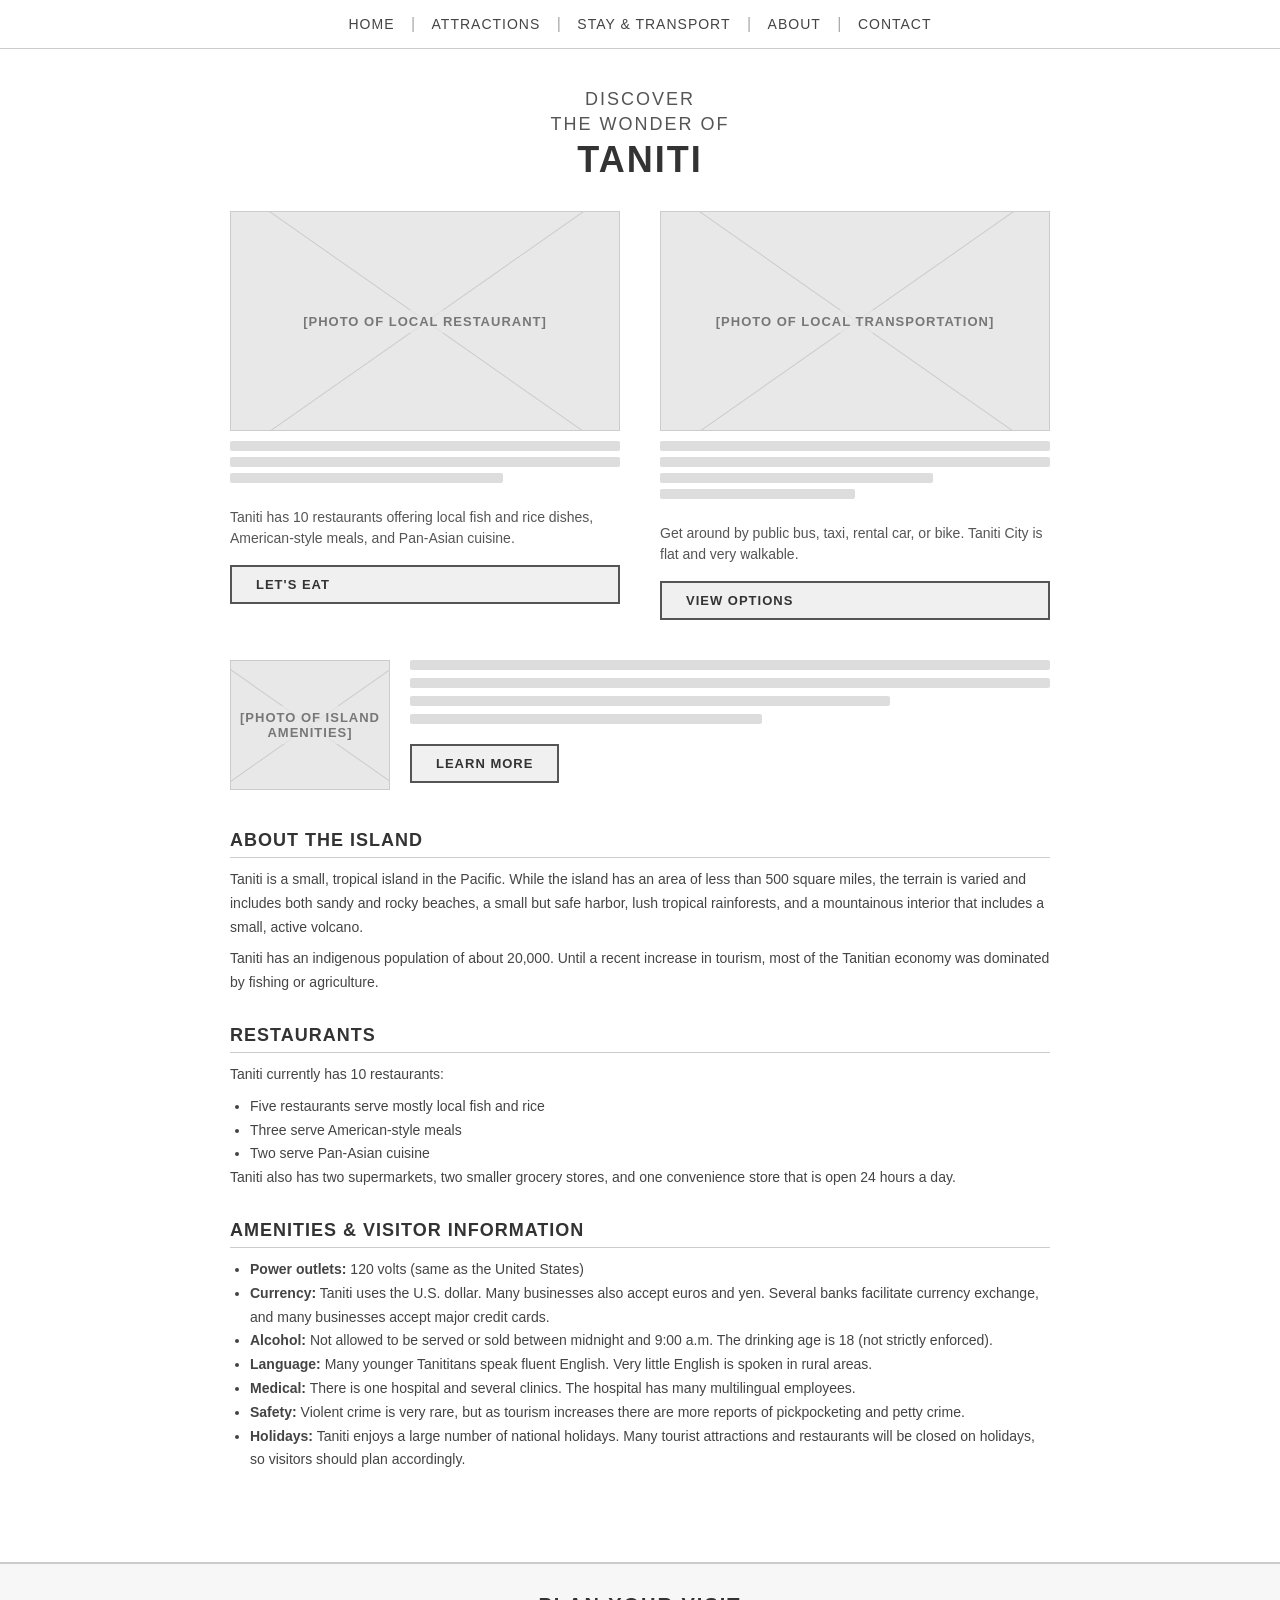
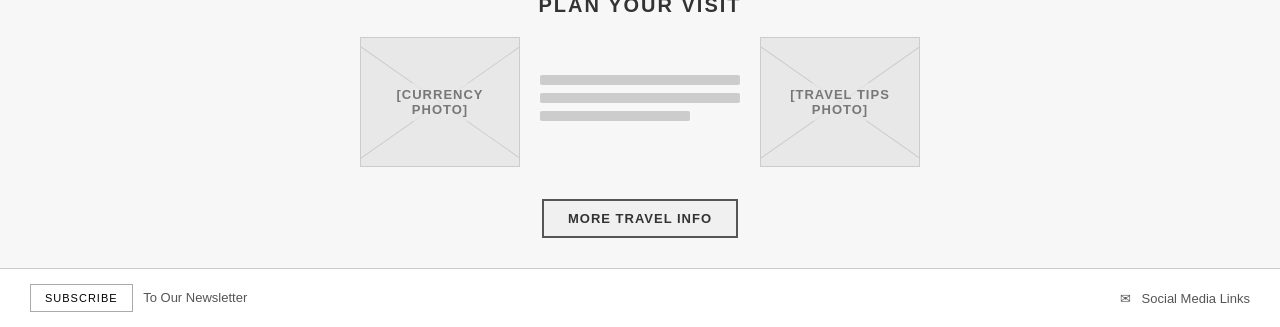
==== about.html @ 229e01f5 "Initial commit: Taniti tourism website 5-page static site with HTML and CSS only. Pages: Home, Attra" ====
<!DOCTYPE html>
<html lang="en">
<head>
    <meta charset="UTF-8">
    <meta name="viewport" content="width=device-width, initial-scale=1.0">
    <title>Taniti - About</title>
    <link rel="stylesheet" href="style.css">
</head>
<body>

    <!-- Navigation -->
    <nav>
        <a href="index.html">Home</a>
        <span>|</span>
        <a href="attractions.html">Attractions</a>
        <span>|</span>
        <a href="stay.html">Stay &amp; Transport</a>
        <span>|</span>
        <a href="about.html">About</a>
        <span>|</span>
        <a href="contact.html">Contact</a>
    </nav>

    <!-- Page Header -->
    <div class="page-header">
        <p>Discover</p>
        <p>the Wonder of</p>
        <h1>Taniti</h1>
    </div>

    <!-- Main Content -->
    <div class="content">

        <!-- Restaurants and Local Transportation (top two cards) -->
        <div class="two-col">

            <div class="card">
                <div class="img-placeholder img-large">
                    <span>[PHOTO OF LOCAL RESTAURANT]</span>
                </div>
                <div class="card-lines">
                    <div class="line"></div>
                    <div class="line"></div>
                    <div class="line short"></div>
                </div>
                <p>
                    Taniti has 10 restaurants offering local fish and rice dishes,
                    American-style meals, and Pan-Asian cuisine.
                </p>
                <a href="#restaurants" class="btn">Let's Eat</a>
            </div>

            <div class="card">
                <div class="img-placeholder img-large">
                    <span>[PHOTO OF LOCAL TRANSPORTATION]</span>
                </div>
                <div class="card-lines">
                    <div class="line"></div>
                    <div class="line"></div>
                    <div class="line short"></div>
                    <div class="line shorter"></div>
                </div>
                <p>
                    Get around by public bus, taxi, rental car, or bike.
                    Taniti City is flat and very walkable.
                </p>
                <a href="stay.html#transport-info" class="btn">View Options</a>
            </div>

        </div>

        <!-- Amenities (side card layout) -->
        <div class="side-card">
            <div class="img-placeholder img-small">
                <span>[PHOTO OF ISLAND AMENITIES]</span>
            </div>
            <div class="side-text">
                <div class="line"></div>
                <div class="line"></div>
                <div class="line short"></div>
                <div class="line shorter"></div>
                <a href="#amenities" class="btn">Learn More</a>
            </div>
        </div>

        <!-- About the Island -->
        <div class="about-text">
            <h2>About the Island</h2>
            <p>
                Taniti is a small, tropical island in the Pacific. While the island has an
                area of less than 500 square miles, the terrain is varied and includes both
                sandy and rocky beaches, a small but safe harbor, lush tropical rainforests,
                and a mountainous interior that includes a small, active volcano.
            </p>
            <p>
                Taniti has an indigenous population of about 20,000. Until a recent increase
                in tourism, most of the Tanitian economy was dominated by fishing or agriculture.
            </p>
        </div>

        <!-- Restaurants -->
        <div class="about-text" id="restaurants">
            <h2>Restaurants</h2>
            <p>Taniti currently has 10 restaurants:</p>
            <ul>
                <li>Five restaurants serve mostly local fish and rice</li>
                <li>Three serve American-style meals</li>
                <li>Two serve Pan-Asian cuisine</li>
            </ul>
            <p>
                Taniti also has two supermarkets, two smaller grocery stores, and one
                convenience store that is open 24 hours a day.
            </p>
        </div>

        <!-- Amenities -->
        <div class="about-text" id="amenities">
            <h2>Amenities &amp; Visitor Information</h2>
            <ul>
                <li><strong>Power outlets:</strong> 120 volts (same as the United States)</li>
                <li><strong>Currency:</strong> Taniti uses the U.S. dollar. Many businesses also accept euros and yen. Several banks facilitate currency exchange, and many businesses accept major credit cards.</li>
                <li><strong>Alcohol:</strong> Not allowed to be served or sold between midnight and 9:00 a.m. The drinking age is 18 (not strictly enforced).</li>
                <li><strong>Language:</strong> Many younger Tanititans speak fluent English. Very little English is spoken in rural areas.</li>
                <li><strong>Medical:</strong> There is one hospital and several clinics. The hospital has many multilingual employees.</li>
                <li><strong>Safety:</strong> Violent crime is very rare, but as tourism increases there are more reports of pickpocketing and petty crime.</li>
                <li><strong>Holidays:</strong> Taniti enjoys a large number of national holidays. Many tourist attractions and restaurants will be closed on holidays, so visitors should plan accordingly.</li>
            </ul>
        </div>

    </div>

    <!-- Plan Your Visit Section -->
    <div class="plan-section">
        <h2>Plan Your Visit</h2>
        <div class="plan-row">
            <div class="img-placeholder img-small">
                <span>[CURRENCY PHOTO]</span>
            </div>
            <div class="plan-text">
                <div class="line"></div>
                <div class="line"></div>
                <div class="line short"></div>
            </div>
            <div class="img-placeholder img-small">
                <span>[TRAVEL TIPS PHOTO]</span>
            </div>
        </div>
        <a href="stay.html" class="btn">More Travel Info</a>
    </div>

    <!-- Footer -->
    <footer>
        <div>
            <button class="btn-small">Subscribe</button>
            &nbsp; To Our Newsletter
        </div>
        <div>
            &#9993; &nbsp; Social Media Links
        </div>
    </footer>

</body>
</html>
---- style.css ----
/* ============================================
   style.css - Taniti Tourism Website
   Shared styles for all 5 pages
   ============================================ */

/* --- Reset & Base --- */
* {
    margin: 0;
    padding: 0;
    box-sizing: border-box;
}

body {
    font-family: Arial, sans-serif;
    font-size: 16px;
    color: #333;
    background-color: #fff;
}

/* --- Navigation --- */
nav {
    border-bottom: 1px solid #ccc;
    padding: 15px 20px;
    text-align: center;
}

nav a {
    text-decoration: none;
    color: #444;
    font-size: 14px;
    letter-spacing: 1px;
    text-transform: uppercase;
    padding: 0 12px;
}

nav a:hover {
    color: #000;
}

nav span {
    color: #aaa;
}

/* --- Page Header --- */
.page-header {
    text-align: center;
    padding: 40px 20px 30px;
}

.page-header p {
    font-size: 18px;
    letter-spacing: 2px;
    text-transform: uppercase;
    color: #555;
    margin-bottom: 4px;
}

.page-header h1 {
    font-size: 36px;
    font-weight: bold;
    text-transform: uppercase;
    letter-spacing: 2px;
    color: #333;
}

/* --- Main Content Wrapper --- */
.content {
    max-width: 860px;
    margin: 0 auto;
    padding: 0 20px 40px;
}

/* --- Image Placeholder --- */
.img-placeholder {
    background-color: #e8e8e8;
    border: 1px solid #ccc;
    display: flex;
    align-items: center;
    justify-content: center;
    text-align: center;
    font-size: 13px;
    font-weight: bold;
    color: #777;
    text-transform: uppercase;
    letter-spacing: 1px;
    position: relative;
    overflow: hidden;
}

/* X lines across placeholder */
.img-placeholder::before,
.img-placeholder::after {
    content: '';
    position: absolute;
    background-color: #ccc;
    height: 1px;
    width: 141%;
    top: 50%;
    left: -20%;
}

.img-placeholder::before {
    transform: rotate(atan(1));
    transform: rotate(35deg);
}

.img-placeholder::after {
    transform: rotate(-35deg);
}

.img-placeholder span {
    position: relative;
    z-index: 1;
    background: rgba(232,232,232,0.7);
    padding: 4px 8px;
}

/* Common placeholder sizes */
.img-large {
    width: 100%;
    height: 220px;
}

.img-medium {
    width: 100%;
    height: 170px;
}

.img-small {
    width: 160px;
    height: 130px;
    flex-shrink: 0;
}

/* --- Two-Column Grid --- */
.two-col {
    display: grid;
    grid-template-columns: 1fr 1fr;
    gap: 40px;
    margin-bottom: 40px;
}

/* --- Card (image + text + button) --- */
.card {
    display: flex;
    flex-direction: column;
}

.card p {
    margin: 8px 0 4px;
    font-size: 14px;
    color: #555;
    line-height: 1.5;
}

.card .card-lines {
    margin: 10px 0;
}

.card .card-lines .line {
    height: 10px;
    background-color: #ddd;
    margin-bottom: 6px;
    border-radius: 2px;
}

.card .card-lines .line.short {
    width: 70%;
}

.card .card-lines .line.shorter {
    width: 50%;
}

/* --- Buttons --- */
.btn {
    display: inline-block;
    padding: 10px 24px;
    border: 2px solid #555;
    background-color: #f0f0f0;
    color: #333;
    text-decoration: none;
    text-transform: uppercase;
    font-size: 13px;
    letter-spacing: 1px;
    font-weight: bold;
    margin-top: 12px;
    cursor: pointer;
}

.btn:hover {
    background-color: #ddd;
}

/* Center a button */
.btn-center {
    display: block;
    text-align: center;
    margin: 0 auto;
    width: fit-content;
}

/* --- Hero Button (Home page) --- */
.hero-btn {
    display: block;
    padding: 14px 40px;
    border: 2px solid #555;
    background-color: #f0f0f0;
    color: #333;
    text-transform: uppercase;
    font-size: 14px;
    letter-spacing: 2px;
    font-weight: bold;
    text-decoration: none;
    margin: 0 auto 30px;
    width: fit-content;
}

/* --- Side-by-side layout (small image + text) --- */
.side-card {
    display: flex;
    gap: 20px;
    align-items: flex-start;
    margin-bottom: 40px;
}

.side-card .side-text {
    flex: 1;
}

.side-card .side-text .line {
    height: 10px;
    background-color: #ddd;
    margin-bottom: 8px;
    border-radius: 2px;
}

.side-card .side-text .line.short {
    width: 75%;
}

.side-card .side-text .line.shorter {
    width: 55%;
}

/* --- Plan Your Visit / Footer Section --- */
.plan-section {
    border-top: 2px solid #ccc;
    background-color: #f7f7f7;
    padding: 30px 20px;
    text-align: center;
    margin-top: 20px;
}

.plan-section h2 {
    font-size: 20px;
    text-transform: uppercase;
    letter-spacing: 2px;
    margin-bottom: 20px;
}

.plan-row {
    display: flex;
    align-items: center;
    justify-content: center;
    gap: 20px;
    max-width: 600px;
    margin: 0 auto 20px;
}

.plan-row .plan-text .line {
    height: 10px;
    background-color: #ccc;
    margin-bottom: 8px;
    border-radius: 2px;
    width: 200px;
}

.plan-row .plan-text .line.short {
    width: 150px;
}

/* --- Footer bar --- */
footer {
    border-top: 1px solid #ccc;
    padding: 15px 30px;
    display: flex;
    align-items: center;
    justify-content: space-between;
    background-color: #fff;
    font-size: 13px;
    color: #555;
}

footer .btn-small {
    padding: 7px 14px;
    border: 1px solid #aaa;
    background: #fff;
    font-size: 11px;
    letter-spacing: 1px;
    text-transform: uppercase;
    cursor: pointer;
}

/* --- Social Media Section (Contact) --- */
.social-section {
    background-color: #f7f7f7;
    border-top: 2px solid #ccc;
    padding: 30px 20px;
    text-align: center;
}

.social-section h2 {
    font-size: 18px;
    font-weight: bold;
    text-transform: uppercase;
    letter-spacing: 2px;
    margin-bottom: 20px;
}

.social-row {
    display: flex;
    justify-content: center;
    gap: 30px;
    flex-wrap: wrap;
}

/* --- Contact Form --- */
.contact-form {
    max-width: 680px;
    margin: 0 auto;
    padding: 10px 20px 30px;
}

.contact-form label {
    display: block;
    font-size: 13px;
    font-weight: bold;
    text-transform: uppercase;
    letter-spacing: 1px;
    margin-bottom: 5px;
    margin-top: 16px;
}

.contact-form input,
.contact-form textarea {
    width: 100%;
    padding: 10px;
    border: 1px solid #ccc;
    background-color: #f0f0f0;
    font-size: 14px;
    font-family: Arial, sans-serif;
}

.contact-form textarea {
    height: 120px;
    resize: vertical;
}

.contact-form .submit-wrap {
    text-align: center;
    margin-top: 20px;
}

.contact-form button {
    padding: 12px 40px;
    border: 2px solid #555;
    background-color: #f0f0f0;
    font-size: 13px;
    font-weight: bold;
    letter-spacing: 2px;
    text-transform: uppercase;
    cursor: pointer;
}

/* --- About page text sections --- */
.about-text {
    margin-bottom: 30px;
}

.about-text h2 {
    font-size: 18px;
    text-transform: uppercase;
    letter-spacing: 1px;
    margin-bottom: 10px;
    border-bottom: 1px solid #ccc;
    padding-bottom: 6px;
}

.about-text p {
    font-size: 14px;
    line-height: 1.7;
    color: #444;
    margin-bottom: 8px;
}

.about-text ul {
    font-size: 14px;
    line-height: 1.7;
    color: #444;
    padding-left: 20px;
}
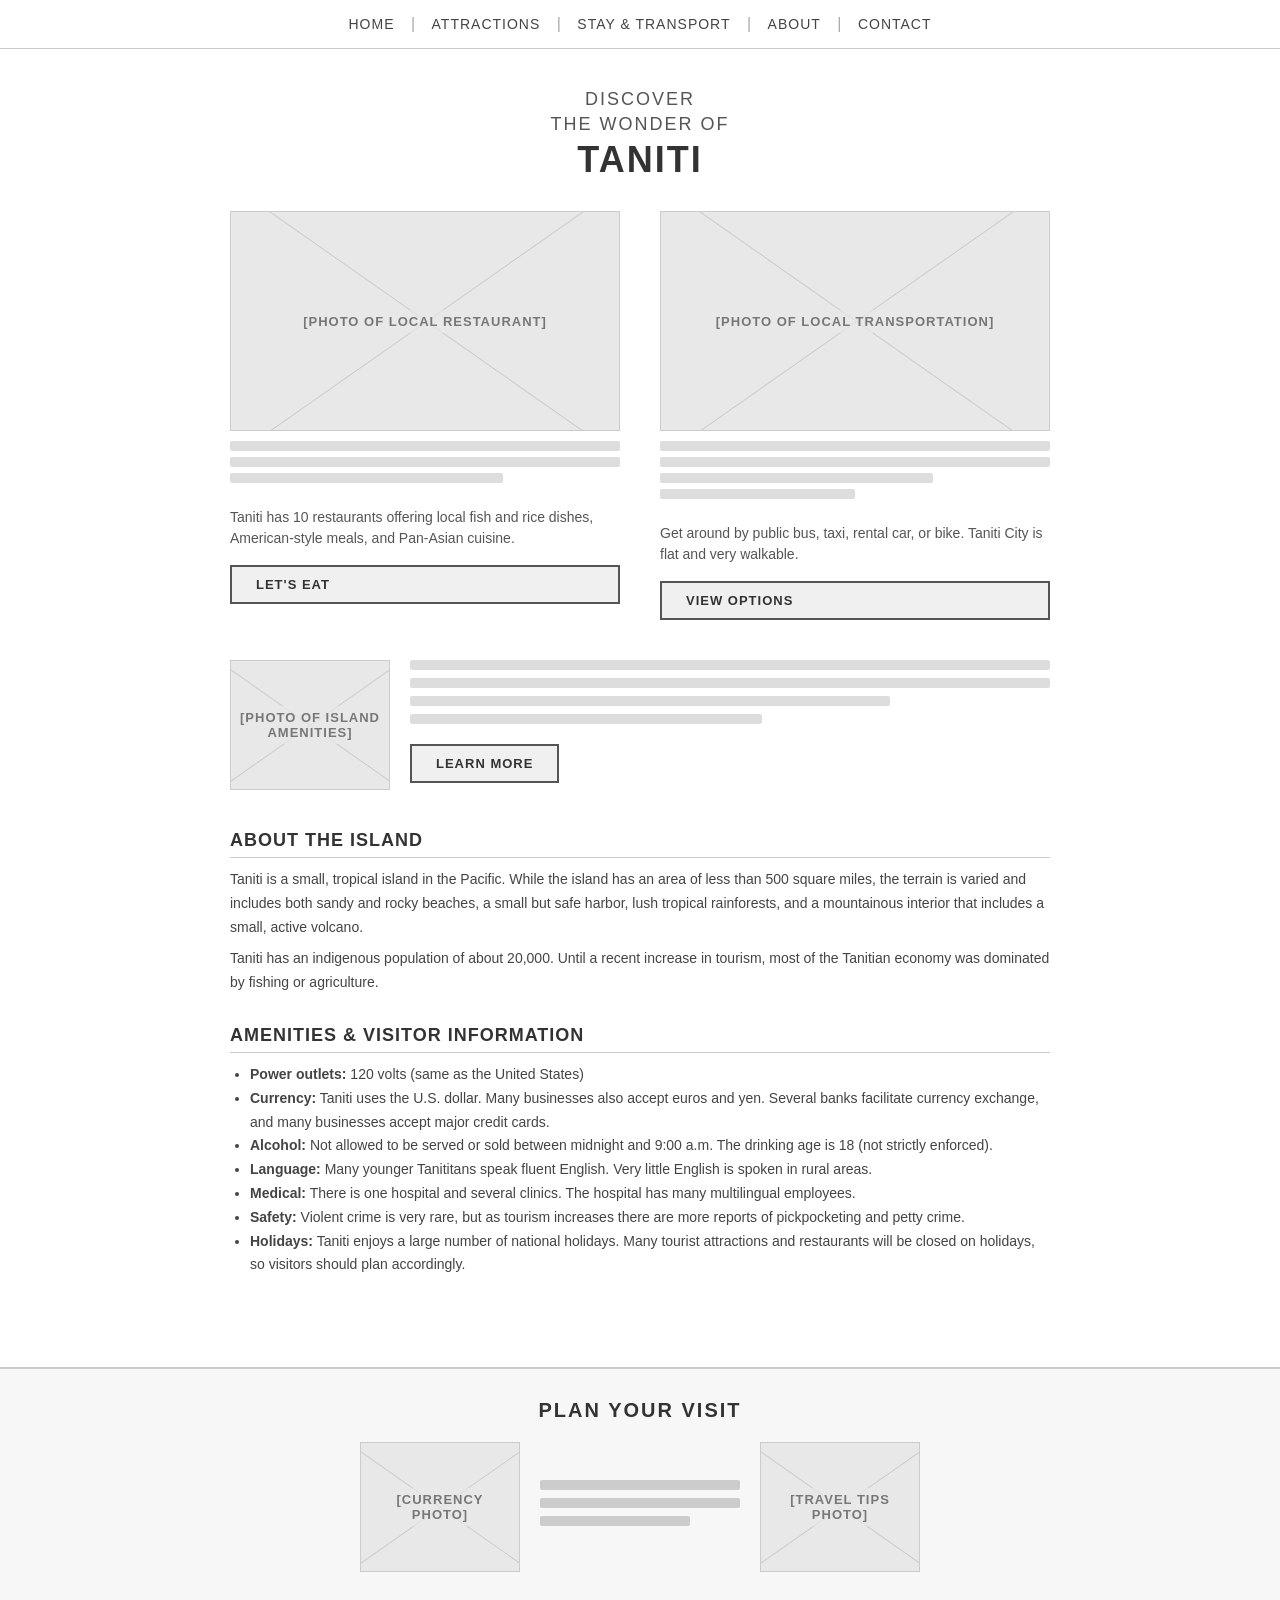
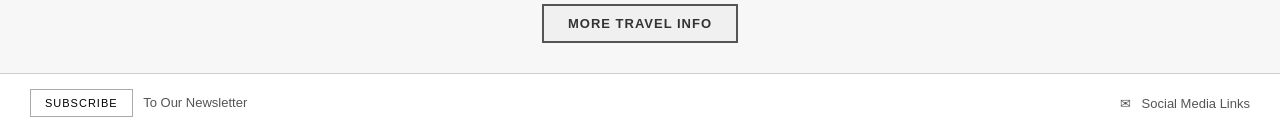
==== commit 5852b1cc: "Remove lodging, transport detail, and restaurant sections" ====
--- a/about.html
+++ b/about.html
@@ -98,21 +98,6 @@
             </p>
         </div>
 
-        <!-- Restaurants -->
-        <div class="about-text" id="restaurants">
-            <h2>Restaurants</h2>
-            <p>Taniti currently has 10 restaurants:</p>
-            <ul>
-                <li>Five restaurants serve mostly local fish and rice</li>
-                <li>Three serve American-style meals</li>
-                <li>Two serve Pan-Asian cuisine</li>
-            </ul>
-            <p>
-                Taniti also has two supermarkets, two smaller grocery stores, and one
-                convenience store that is open 24 hours a day.
-            </p>
-        </div>
-
         <!-- Amenities -->
         <div class="about-text" id="amenities">
             <h2>Amenities &amp; Visitor Information</h2>
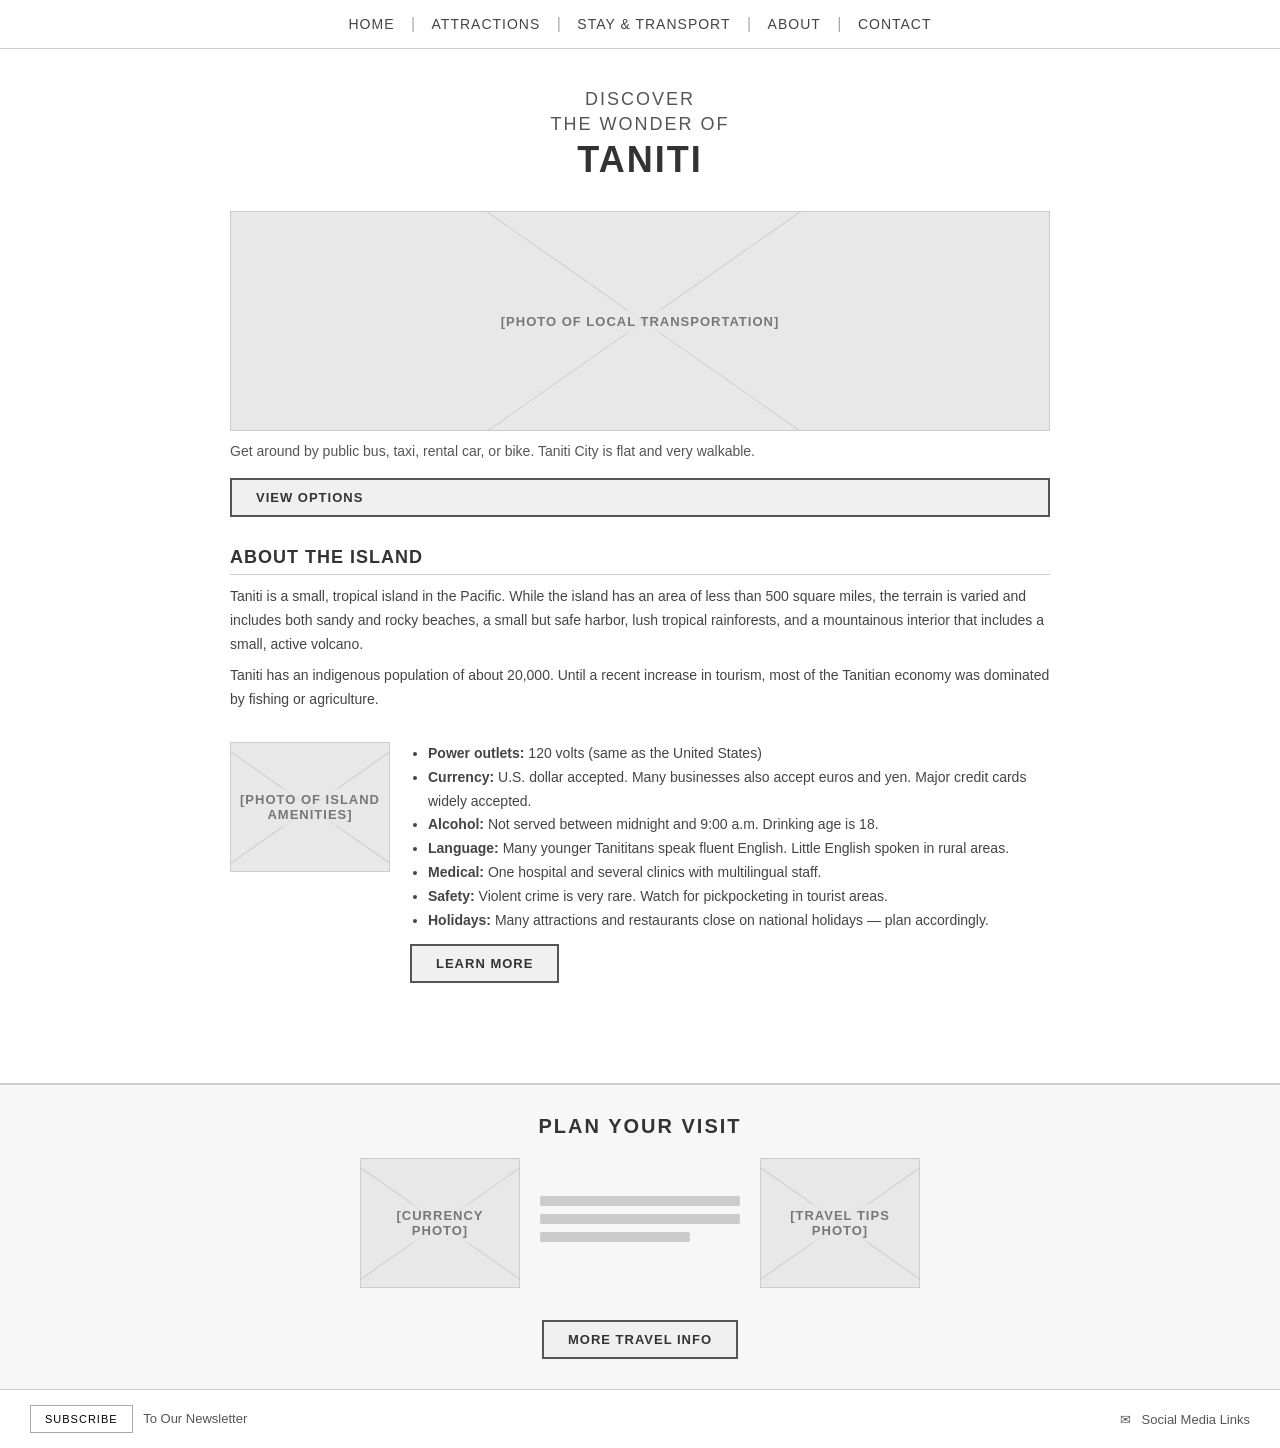
==== commit 42d2c769: "Remove restaurant card, replace amenities placeholder lines with real content" ====
--- a/about.html
+++ b/about.html
@@ -31,56 +31,16 @@
     <!-- Main Content -->
     <div class="content">
 
-        <!-- Restaurants and Local Transportation (top two cards) -->
-        <div class="two-col">
-
-            <div class="card">
-                <div class="img-placeholder img-large">
-                    <span>[PHOTO OF LOCAL RESTAURANT]</span>
-                </div>
-                <div class="card-lines">
-                    <div class="line"></div>
-                    <div class="line"></div>
-                    <div class="line short"></div>
-                </div>
-                <p>
-                    Taniti has 10 restaurants offering local fish and rice dishes,
-                    American-style meals, and Pan-Asian cuisine.
-                </p>
-                <a href="#restaurants" class="btn">Let's Eat</a>
+        <!-- Local Transportation -->
+        <div class="card" style="margin-bottom: 30px;">
+            <div class="img-placeholder img-large">
+                <span>[PHOTO OF LOCAL TRANSPORTATION]</span>
             </div>
-
-            <div class="card">
-                <div class="img-placeholder img-large">
-                    <span>[PHOTO OF LOCAL TRANSPORTATION]</span>
-                </div>
-                <div class="card-lines">
-                    <div class="line"></div>
-                    <div class="line"></div>
-                    <div class="line short"></div>
-                    <div class="line shorter"></div>
-                </div>
-                <p>
-                    Get around by public bus, taxi, rental car, or bike.
-                    Taniti City is flat and very walkable.
-                </p>
-                <a href="stay.html#transport-info" class="btn">View Options</a>
-            </div>
-
-        </div>
-
-        <!-- Amenities (side card layout) -->
-        <div class="side-card">
-            <div class="img-placeholder img-small">
-                <span>[PHOTO OF ISLAND AMENITIES]</span>
-            </div>
-            <div class="side-text">
-                <div class="line"></div>
-                <div class="line"></div>
-                <div class="line short"></div>
-                <div class="line shorter"></div>
-                <a href="#amenities" class="btn">Learn More</a>
-            </div>
+            <p style="margin-top: 10px;">
+                Get around by public bus, taxi, rental car, or bike.
+                Taniti City is flat and very walkable.
+            </p>
+            <a href="stay.html" class="btn">View Options</a>
         </div>
 
         <!-- About the Island -->
@@ -98,18 +58,23 @@
             </p>
         </div>
 
-        <!-- Amenities -->
-        <div class="about-text" id="amenities">
-            <h2>Amenities &amp; Visitor Information</h2>
-            <ul>
-                <li><strong>Power outlets:</strong> 120 volts (same as the United States)</li>
-                <li><strong>Currency:</strong> Taniti uses the U.S. dollar. Many businesses also accept euros and yen. Several banks facilitate currency exchange, and many businesses accept major credit cards.</li>
-                <li><strong>Alcohol:</strong> Not allowed to be served or sold between midnight and 9:00 a.m. The drinking age is 18 (not strictly enforced).</li>
-                <li><strong>Language:</strong> Many younger Tanititans speak fluent English. Very little English is spoken in rural areas.</li>
-                <li><strong>Medical:</strong> There is one hospital and several clinics. The hospital has many multilingual employees.</li>
-                <li><strong>Safety:</strong> Violent crime is very rare, but as tourism increases there are more reports of pickpocketing and petty crime.</li>
-                <li><strong>Holidays:</strong> Taniti enjoys a large number of national holidays. Many tourist attractions and restaurants will be closed on holidays, so visitors should plan accordingly.</li>
-            </ul>
+        <!-- Amenities (side card layout) -->
+        <div class="side-card">
+            <div class="img-placeholder img-small">
+                <span>[PHOTO OF ISLAND AMENITIES]</span>
+            </div>
+            <div class="side-text">
+                <ul style="font-size: 14px; line-height: 1.7; color: #444; padding-left: 18px;">
+                    <li><strong>Power outlets:</strong> 120 volts (same as the United States)</li>
+                    <li><strong>Currency:</strong> U.S. dollar accepted. Many businesses also accept euros and yen. Major credit cards widely accepted.</li>
+                    <li><strong>Alcohol:</strong> Not served between midnight and 9:00 a.m. Drinking age is 18.</li>
+                    <li><strong>Language:</strong> Many younger Tanititans speak fluent English. Little English spoken in rural areas.</li>
+                    <li><strong>Medical:</strong> One hospital and several clinics with multilingual staff.</li>
+                    <li><strong>Safety:</strong> Violent crime is very rare. Watch for pickpocketing in tourist areas.</li>
+                    <li><strong>Holidays:</strong> Many attractions and restaurants close on national holidays — plan accordingly.</li>
+                </ul>
+                <a href="#amenities" class="btn">Learn More</a>
+            </div>
         </div>
 
     </div>
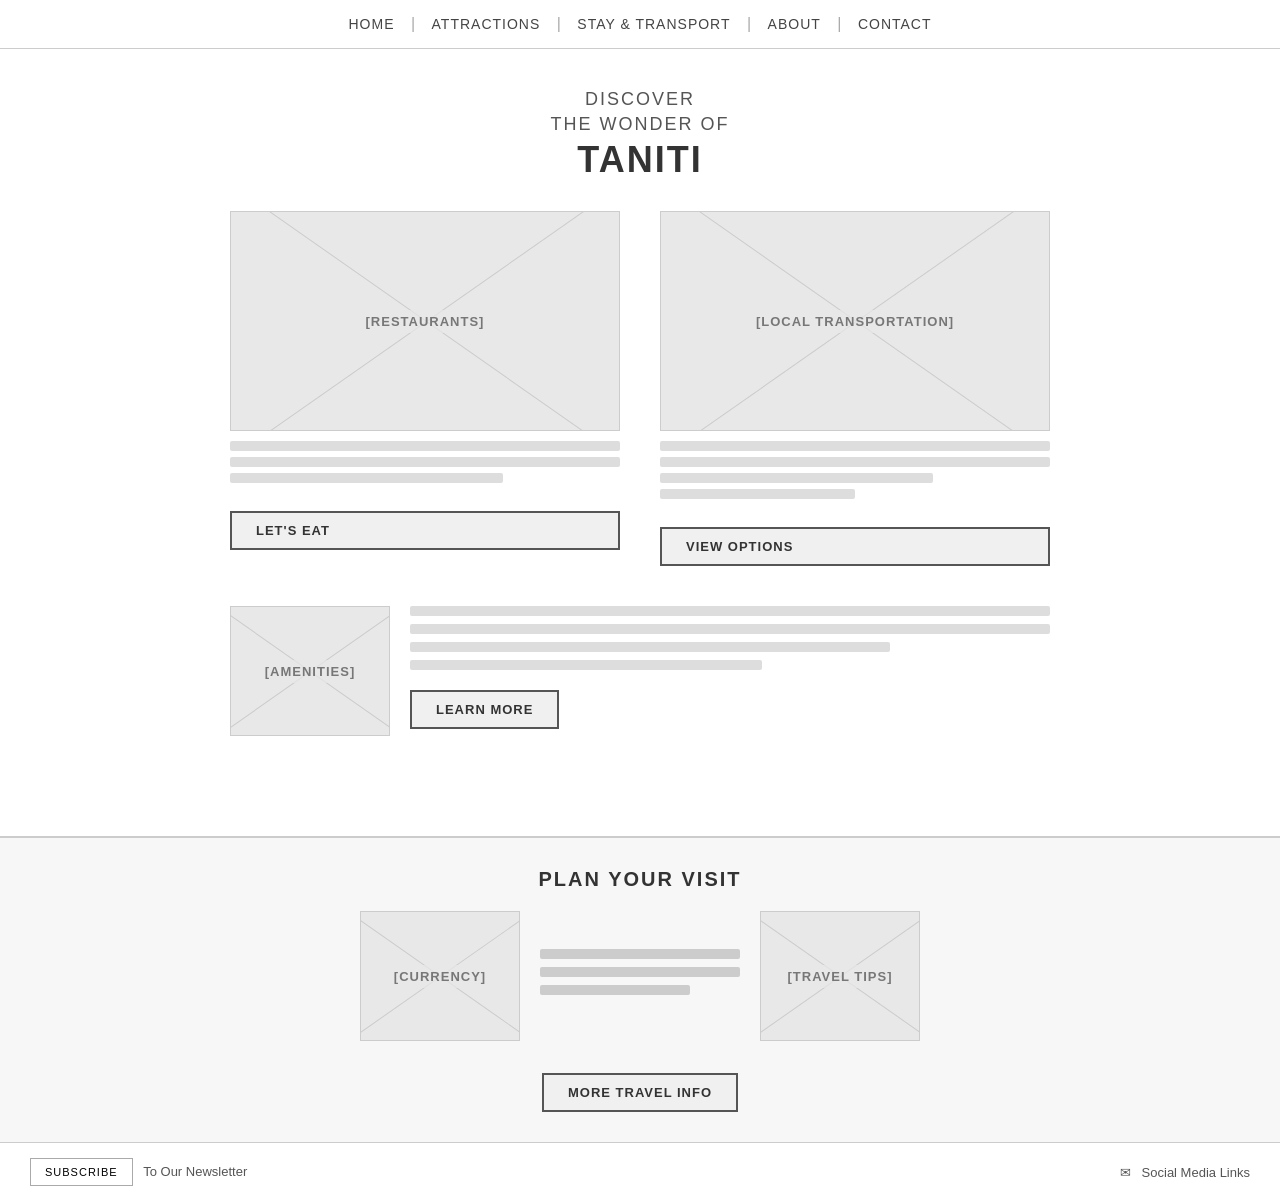
==== commit 54248e74: "Restore about page layout to match wireframe exactly" ====
--- a/about.html
+++ b/about.html
@@ -31,49 +31,47 @@
     <!-- Main Content -->
     <div class="content">
 
-        <!-- Local Transportation -->
-        <div class="card" style="margin-bottom: 30px;">
-            <div class="img-placeholder img-large">
-                <span>[PHOTO OF LOCAL TRANSPORTATION]</span>
+        <!-- Restaurants and Local Transportation -->
+        <div class="two-col">
+
+            <div class="card">
+                <div class="img-placeholder img-large">
+                    <span>[RESTAURANTS]</span>
+                </div>
+                <div class="card-lines">
+                    <div class="line"></div>
+                    <div class="line"></div>
+                    <div class="line short"></div>
+                </div>
+                <a href="#" class="btn">Let's Eat</a>
             </div>
-            <p style="margin-top: 10px;">
-                Get around by public bus, taxi, rental car, or bike.
-                Taniti City is flat and very walkable.
-            </p>
-            <a href="stay.html" class="btn">View Options</a>
+
+            <div class="card">
+                <div class="img-placeholder img-large">
+                    <span>[LOCAL TRANSPORTATION]</span>
+                </div>
+                <div class="card-lines">
+                    <div class="line"></div>
+                    <div class="line"></div>
+                    <div class="line short"></div>
+                    <div class="line shorter"></div>
+                </div>
+                <a href="stay.html" class="btn">View Options</a>
+            </div>
+
         </div>
 
-        <!-- About the Island -->
-        <div class="about-text">
-            <h2>About the Island</h2>
-            <p>
-                Taniti is a small, tropical island in the Pacific. While the island has an
-                area of less than 500 square miles, the terrain is varied and includes both
-                sandy and rocky beaches, a small but safe harbor, lush tropical rainforests,
-                and a mountainous interior that includes a small, active volcano.
-            </p>
-            <p>
-                Taniti has an indigenous population of about 20,000. Until a recent increase
-                in tourism, most of the Tanitian economy was dominated by fishing or agriculture.
-            </p>
-        </div>
-
-        <!-- Amenities (side card layout) -->
+        <!-- Amenities side card -->
         <div class="side-card">
             <div class="img-placeholder img-small">
-                <span>[PHOTO OF ISLAND AMENITIES]</span>
+                <span>[AMENITIES]</span>
             </div>
             <div class="side-text">
-                <ul style="font-size: 14px; line-height: 1.7; color: #444; padding-left: 18px;">
-                    <li><strong>Power outlets:</strong> 120 volts (same as the United States)</li>
-                    <li><strong>Currency:</strong> U.S. dollar accepted. Many businesses also accept euros and yen. Major credit cards widely accepted.</li>
-                    <li><strong>Alcohol:</strong> Not served between midnight and 9:00 a.m. Drinking age is 18.</li>
-                    <li><strong>Language:</strong> Many younger Tanititans speak fluent English. Little English spoken in rural areas.</li>
-                    <li><strong>Medical:</strong> One hospital and several clinics with multilingual staff.</li>
-                    <li><strong>Safety:</strong> Violent crime is very rare. Watch for pickpocketing in tourist areas.</li>
-                    <li><strong>Holidays:</strong> Many attractions and restaurants close on national holidays — plan accordingly.</li>
-                </ul>
-                <a href="#amenities" class="btn">Learn More</a>
+                <div class="line"></div>
+                <div class="line"></div>
+                <div class="line short"></div>
+                <div class="line shorter"></div>
+                <a href="#" class="btn">Learn More</a>
             </div>
         </div>
 
@@ -84,7 +82,7 @@
         <h2>Plan Your Visit</h2>
         <div class="plan-row">
             <div class="img-placeholder img-small">
-                <span>[CURRENCY PHOTO]</span>
+                <span>[CURRENCY]</span>
             </div>
             <div class="plan-text">
                 <div class="line"></div>
@@ -92,7 +90,7 @@
                 <div class="line short"></div>
             </div>
             <div class="img-placeholder img-small">
-                <span>[TRAVEL TIPS PHOTO]</span>
+                <span>[TRAVEL TIPS]</span>
             </div>
         </div>
         <a href="stay.html" class="btn">More Travel Info</a>
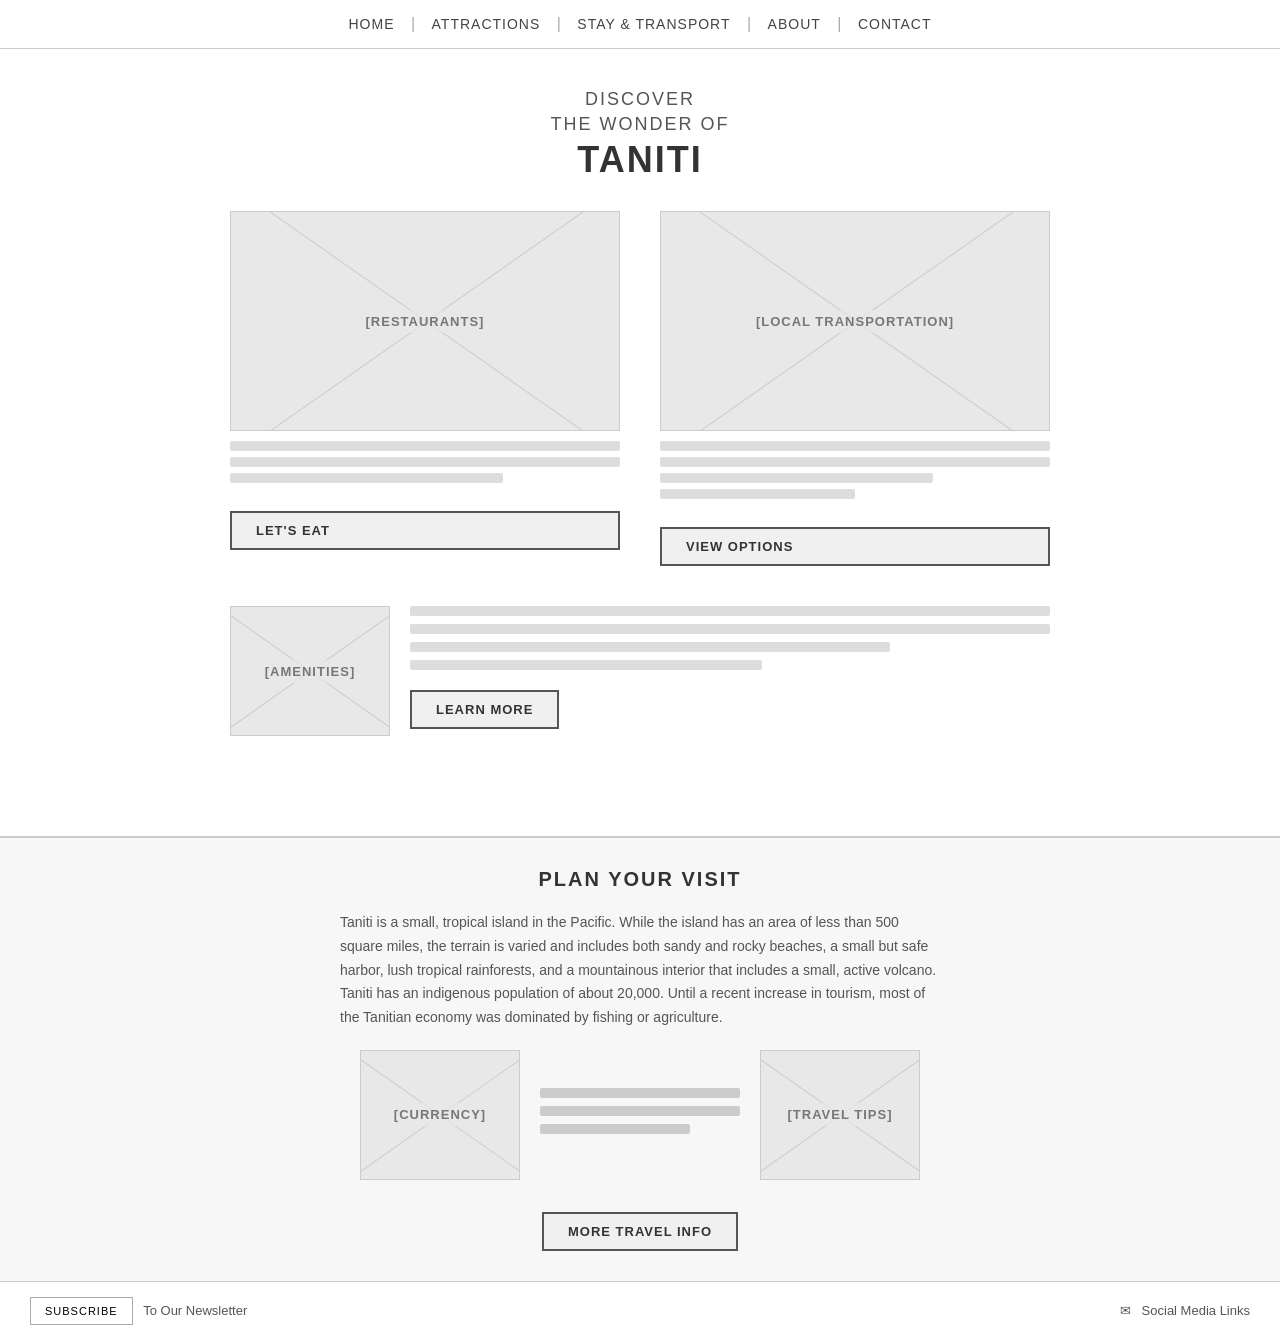
==== commit b8c27b8c: "Add About the Island text to Plan Your Visit section" ====
--- a/about.html
+++ b/about.html
@@ -80,6 +80,13 @@
     <!-- Plan Your Visit Section -->
     <div class="plan-section">
         <h2>Plan Your Visit</h2>
+        <p style="max-width: 600px; margin: 0 auto 20px; font-size: 14px; line-height: 1.7; color: #555; text-align: left;">
+            Taniti is a small, tropical island in the Pacific. While the island has an area of less than
+            500 square miles, the terrain is varied and includes both sandy and rocky beaches, a small
+            but safe harbor, lush tropical rainforests, and a mountainous interior that includes a small,
+            active volcano. Taniti has an indigenous population of about 20,000. Until a recent increase
+            in tourism, most of the Tanitian economy was dominated by fishing or agriculture.
+        </p>
         <div class="plan-row">
             <div class="img-placeholder img-small">
                 <span>[CURRENCY]</span>
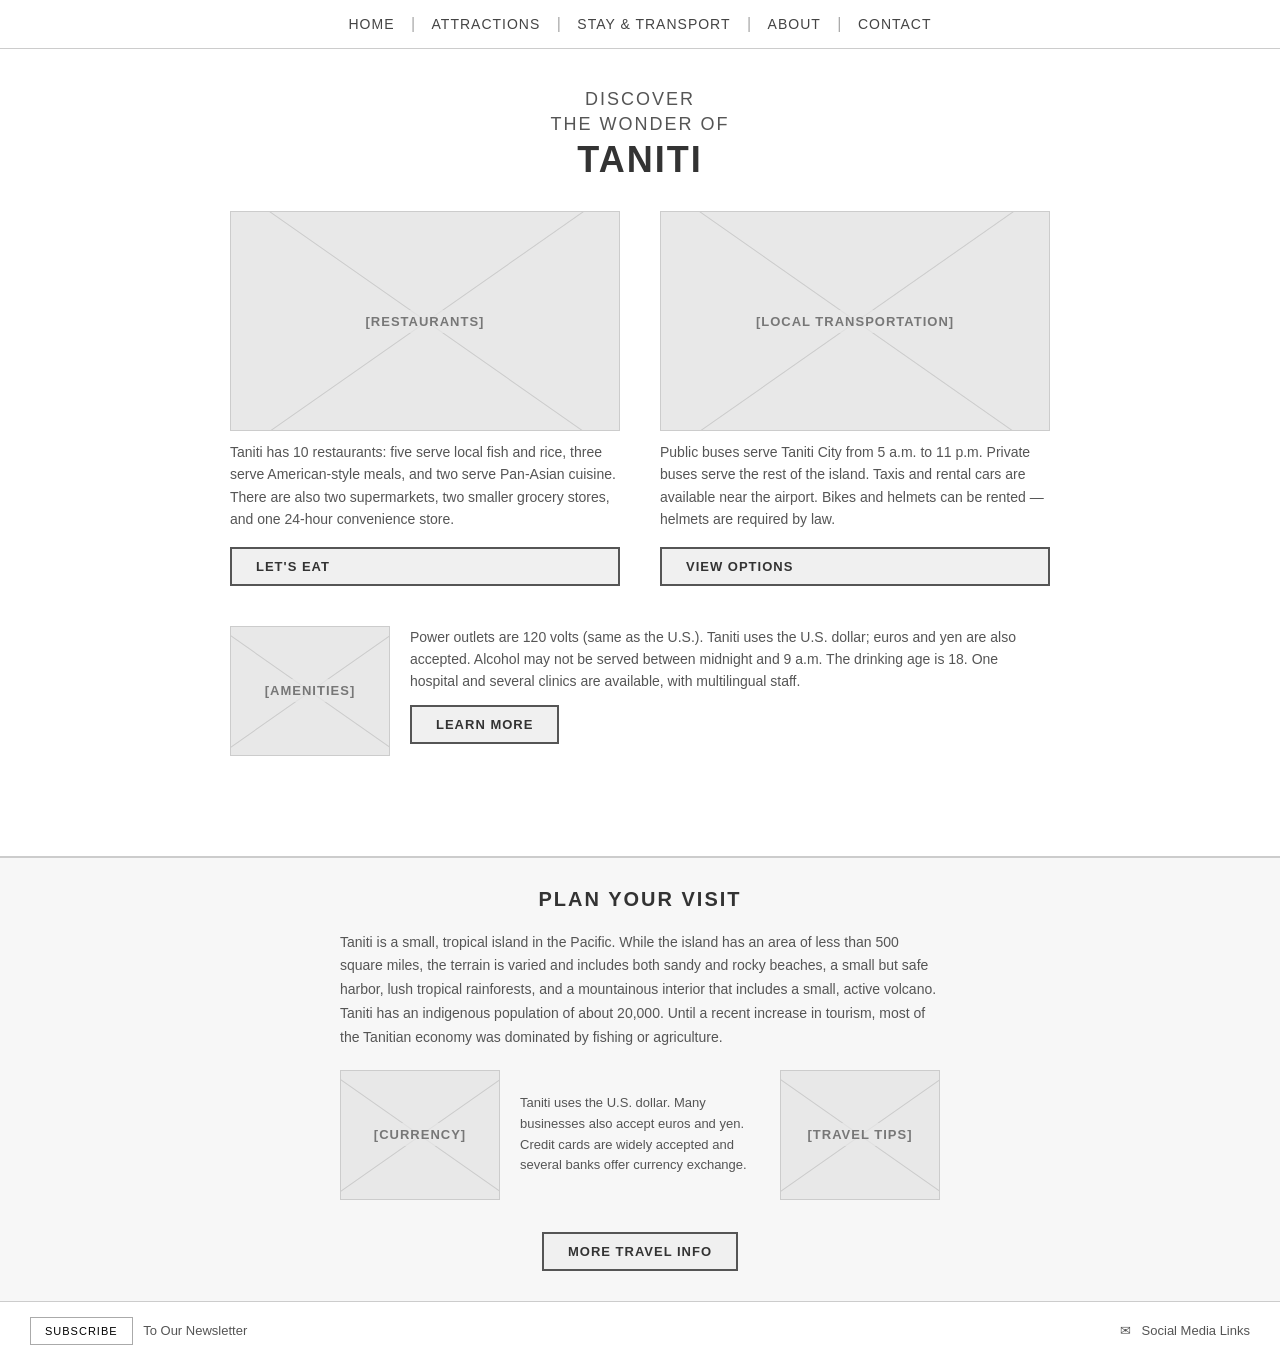
==== commit 9fb41991: "Add real island content to about page card text areas" ====
--- a/about.html
+++ b/about.html
@@ -38,11 +38,11 @@
                 <div class="img-placeholder img-large">
                     <span>[RESTAURANTS]</span>
                 </div>
-                <div class="card-lines">
-                    <div class="line"></div>
-                    <div class="line"></div>
-                    <div class="line short"></div>
-                </div>
+                <p style="font-size: 14px; line-height: 1.6; color: #555; margin-top: 10px;">
+                    Taniti has 10 restaurants: five serve local fish and rice, three serve
+                    American-style meals, and two serve Pan-Asian cuisine. There are also two
+                    supermarkets, two smaller grocery stores, and one 24-hour convenience store.
+                </p>
                 <a href="#" class="btn">Let's Eat</a>
             </div>
 
@@ -50,12 +50,11 @@
                 <div class="img-placeholder img-large">
                     <span>[LOCAL TRANSPORTATION]</span>
                 </div>
-                <div class="card-lines">
-                    <div class="line"></div>
-                    <div class="line"></div>
-                    <div class="line short"></div>
-                    <div class="line shorter"></div>
-                </div>
+                <p style="font-size: 14px; line-height: 1.6; color: #555; margin-top: 10px;">
+                    Public buses serve Taniti City from 5 a.m. to 11 p.m. Private buses serve
+                    the rest of the island. Taxis and rental cars are available near the airport.
+                    Bikes and helmets can be rented — helmets are required by law.
+                </p>
                 <a href="stay.html" class="btn">View Options</a>
             </div>
 
@@ -67,10 +66,12 @@
                 <span>[AMENITIES]</span>
             </div>
             <div class="side-text">
-                <div class="line"></div>
-                <div class="line"></div>
-                <div class="line short"></div>
-                <div class="line shorter"></div>
+                <p style="font-size: 14px; line-height: 1.6; color: #555;">
+                    Power outlets are 120 volts (same as the U.S.). Taniti uses the U.S. dollar;
+                    euros and yen are also accepted. Alcohol may not be served between midnight
+                    and 9 a.m. The drinking age is 18. One hospital and several clinics are
+                    available, with multilingual staff.
+                </p>
                 <a href="#" class="btn">Learn More</a>
             </div>
         </div>
@@ -92,9 +93,10 @@
                 <span>[CURRENCY]</span>
             </div>
             <div class="plan-text">
-                <div class="line"></div>
-                <div class="line"></div>
-                <div class="line short"></div>
+                <p style="font-size: 13px; line-height: 1.6; color: #555; text-align: left;">
+                    Taniti uses the U.S. dollar. Many businesses also accept euros and yen.
+                    Credit cards are widely accepted and several banks offer currency exchange.
+                </p>
             </div>
             <div class="img-placeholder img-small">
                 <span>[TRAVEL TIPS]</span>
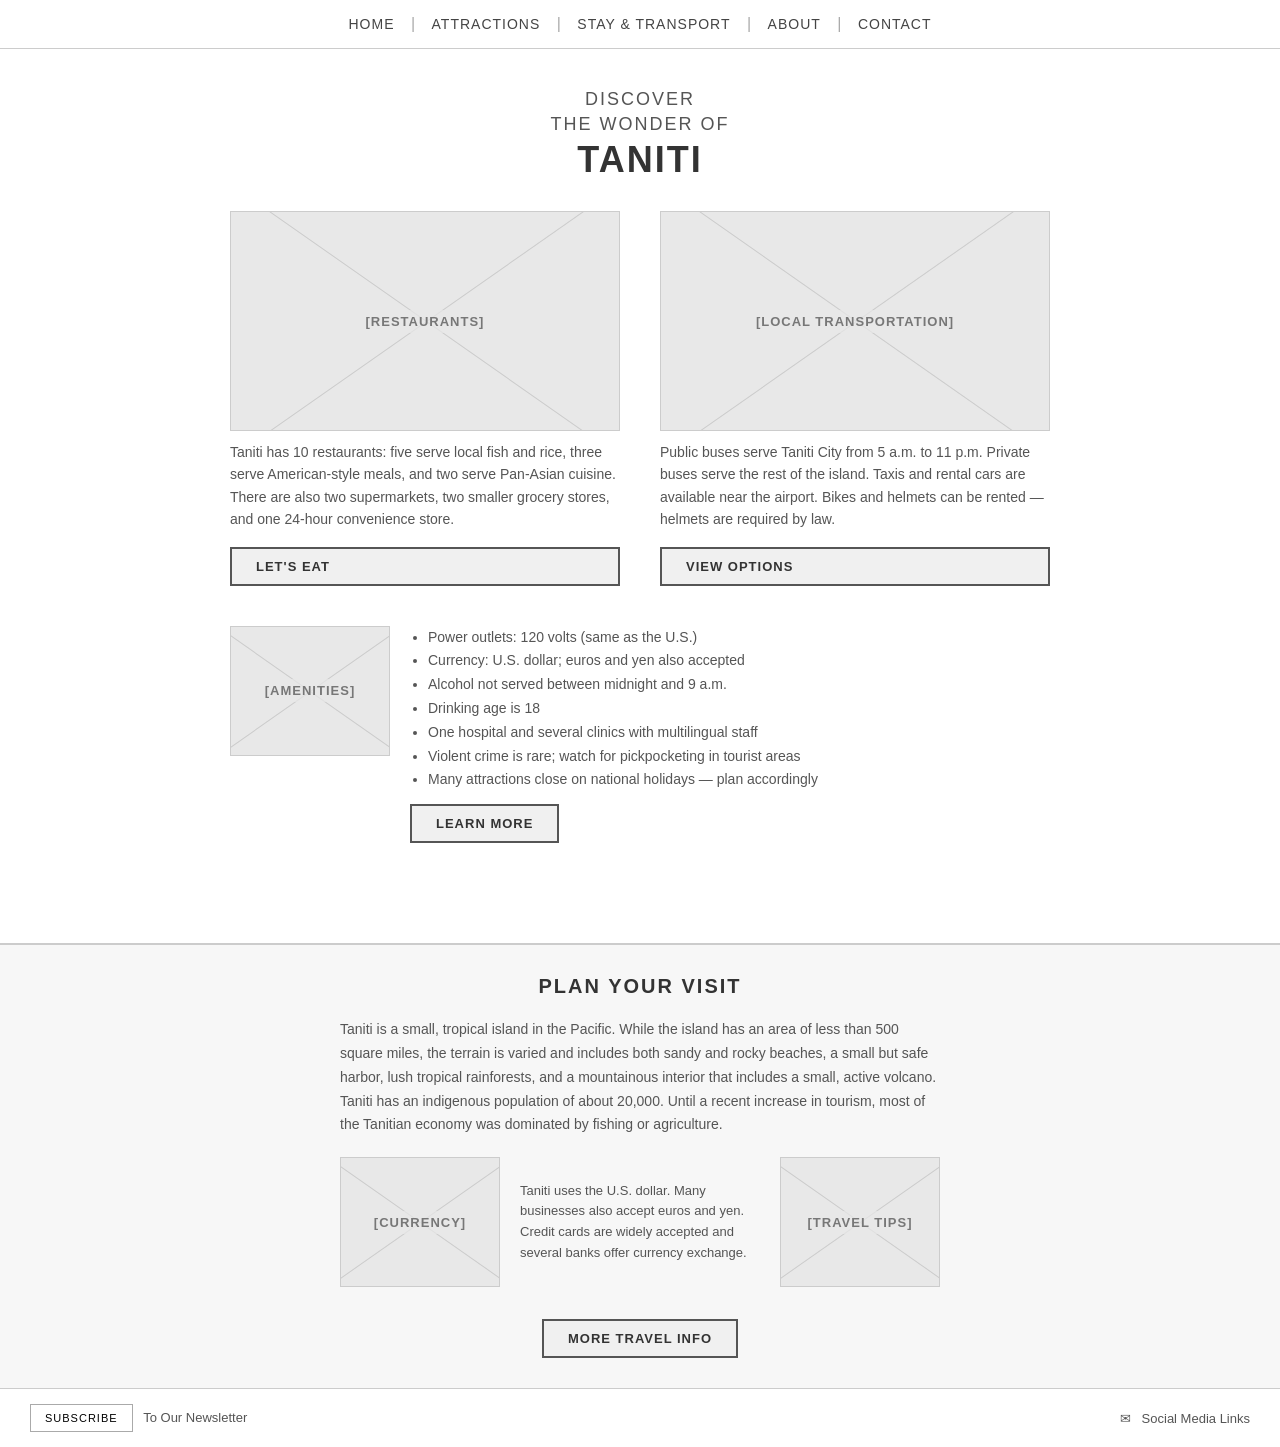
==== commit 7f722b88: "Change amenities text to bullet point list" ====
--- a/about.html
+++ b/about.html
@@ -66,12 +66,15 @@
                 <span>[AMENITIES]</span>
             </div>
             <div class="side-text">
-                <p style="font-size: 14px; line-height: 1.6; color: #555;">
-                    Power outlets are 120 volts (same as the U.S.). Taniti uses the U.S. dollar;
-                    euros and yen are also accepted. Alcohol may not be served between midnight
-                    and 9 a.m. The drinking age is 18. One hospital and several clinics are
-                    available, with multilingual staff.
-                </p>
+                <ul style="font-size: 14px; line-height: 1.7; color: #555; padding-left: 18px;">
+                    <li>Power outlets: 120 volts (same as the U.S.)</li>
+                    <li>Currency: U.S. dollar; euros and yen also accepted</li>
+                    <li>Alcohol not served between midnight and 9 a.m.</li>
+                    <li>Drinking age is 18</li>
+                    <li>One hospital and several clinics with multilingual staff</li>
+                    <li>Violent crime is rare; watch for pickpocketing in tourist areas</li>
+                    <li>Many attractions close on national holidays — plan accordingly</li>
+                </ul>
                 <a href="#" class="btn">Learn More</a>
             </div>
         </div>
